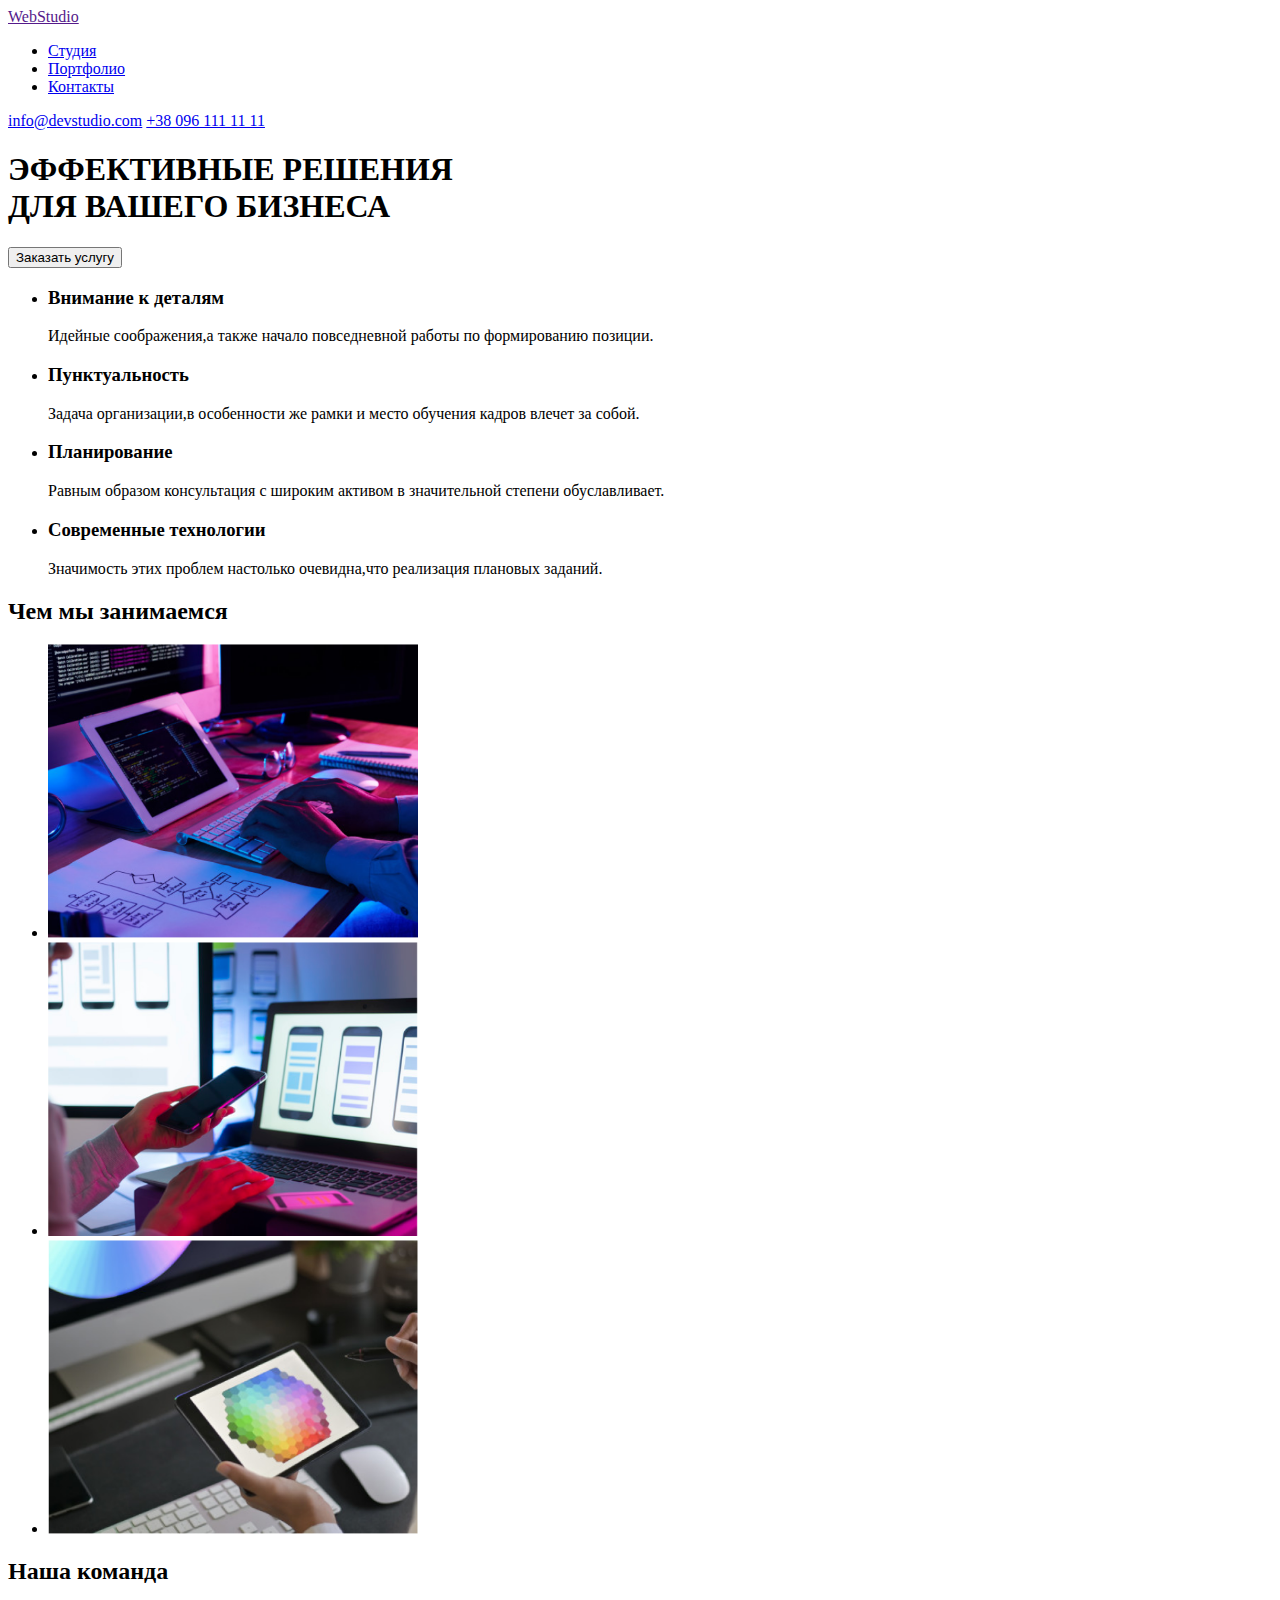
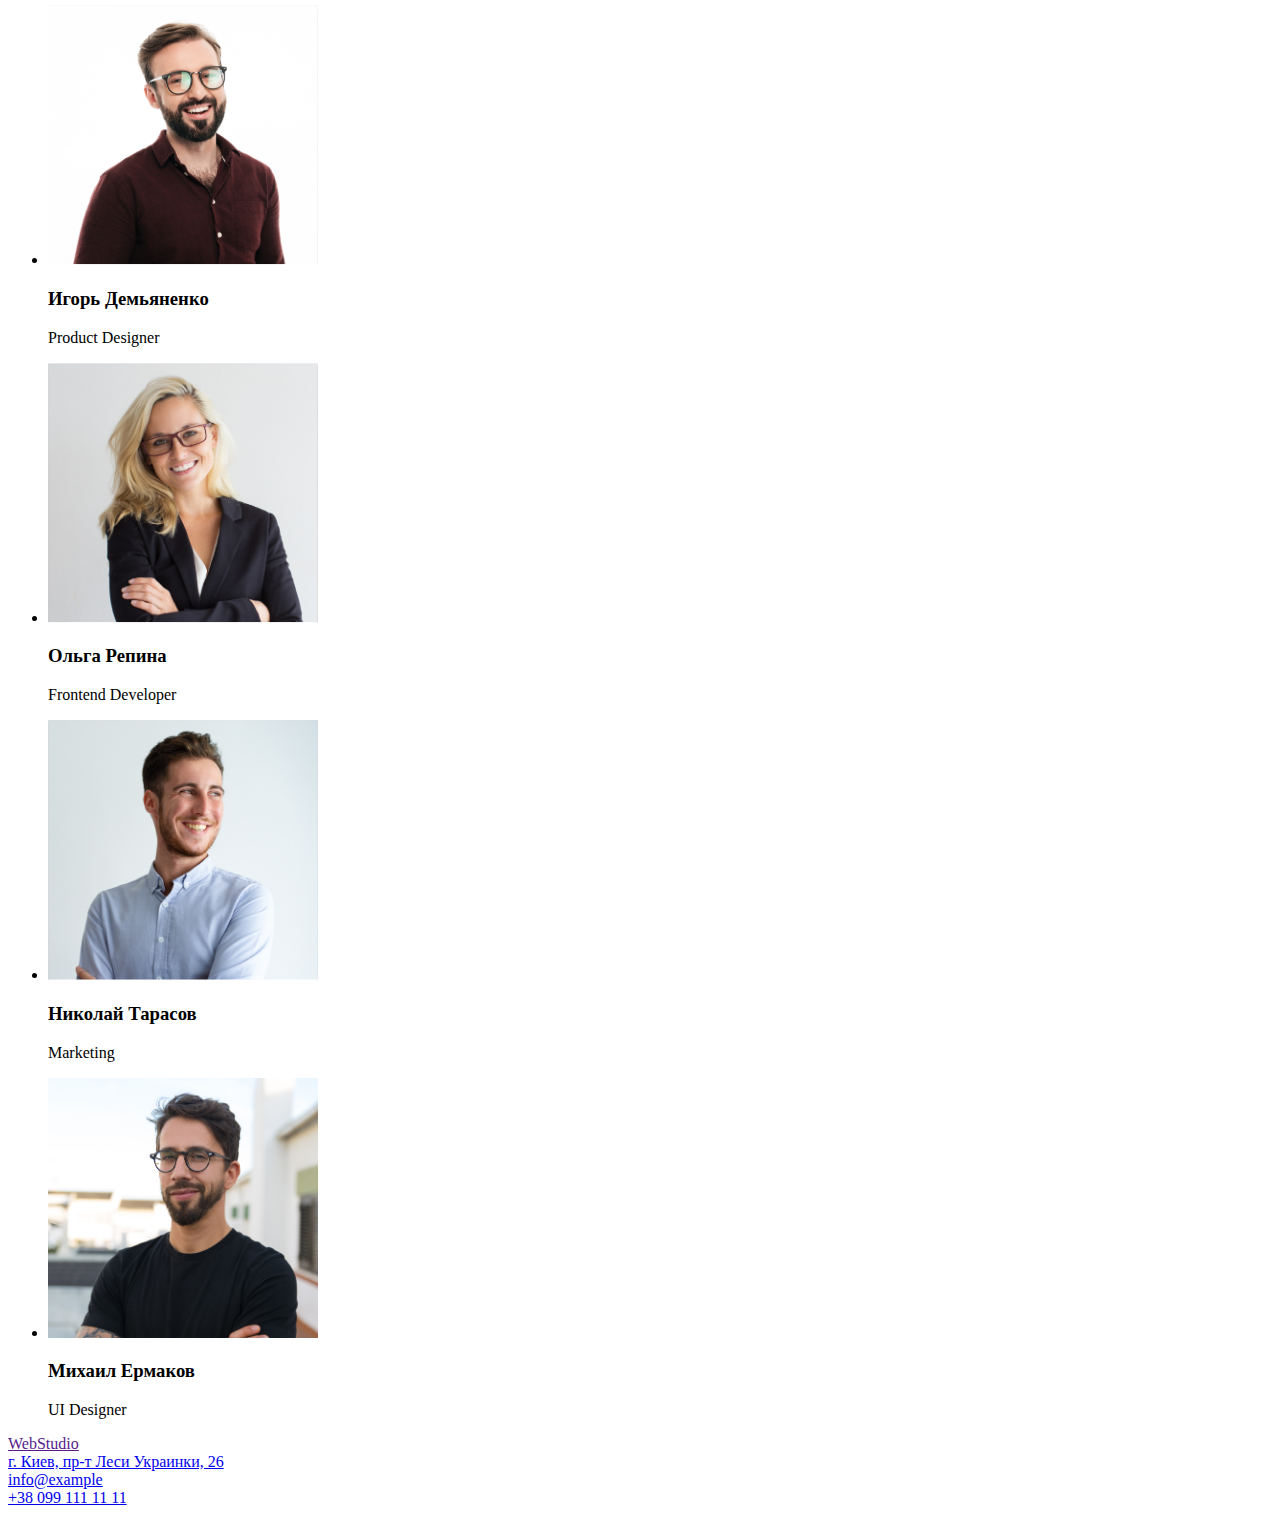
==== index.html @ b354bcda "initial commit" ====
<!DOCTYPE html>
<html lang="ru">

<head>
  <title>goit-markup-hw-02</title>
</head>

<body>
  <header><a href="">WebStudio</a>
    <nav>
      <ul>
        <li><a href="#" class="link-inline">Студия</a> </li>
        <li><a href="#" class="link-inline">Портфолио</a></li>
        <li><a href="#" class="link-inline">Контакты</a></li>
      </ul>
    </nav>

    <a href="#" class="link-inline">info@devstudio.com</a>
    <a href="#" class="link-inline">+38 096 111 11 11</a>
  </header>

  <main>
    <section>
      <h1>ЭФФЕКТИВНЫЕ РЕШЕНИЯ <br> ДЛЯ ВАШЕГО БИЗНЕСА</h1>
      <button type="button" class="button">Заказать услугу</button>
    </section>
    <section>
      <ul>
        <li>
          <h3>Внимание к деталям</h3>
          <p>Идейные соображения,а также начало повседневной работы по формированию позиции.</p>
        </li>

        <li>
          <h3>Пунктуальность</h3>
          <p>Задача организации,в особенности же рамки и место обучения кадров влечет за собой.</p>
        </li>

        <li>
          <h3>Планирование</h3>
          <p>Равным образом консультация с широким активом в значительной степени обуславливает.</p>
        </li>

        <li>
          <h3>Современные технологии</h3>
          <p>Значимость этих проблем настолько очевидна,что реализация плановых заданий.
          </p>
        </li>
      </ul>
    </section>

    <section>
      <h2>Чем мы занимаемся</h2>
      <ul>
        <li><img src="./media/zan1.jpeg" alt="занятие1" width="370" height="294" /> </li>
        <li> <img src="./media/zan2.jpeg" alt="занятие2" width="370" height="294" /> </li>
        <li> <img src="./media/zan3.jpeg" alt="занятие3" width="370" height="294" /></li>
      </ul>
    </section>

    <section>

      <h2>Наша команда</h2>
      <ul>
        <li>
          <img src="./media/igor.jpeg" alt="игорь фото" width="270" height="260" />
          <h3>Игорь Демьяненко</h3>
          <p>Product Designer</p>
        </li>

        <li><img src="./media/ola.jpeg" alt="ольга фото" width="270" height="260" />
          <h3>Ольга Репина</h3>
          <p>Frontend Developer</p>
        </li>

        <li><img src="./media/nic.jpeg" alt="николай фото" width="270" height="260" />
          <h3>Николай Тарасов</h3>
          <p>Marketing</p>
        </li>

        <li><img src="./media/mih.jpeg" alt="михаил фото" width="270" height="260" />
          <h3>Михаил Ермаков</h3>
          <p>UI Designer</p>
        </li>
      </ul>

    </section>

  </main>
  <footer>
    <a href="">WebStudio</a>
    <adress>
      <br>
      <a href="#" class="link-inline">г. Киев, пр-т Леси Украинки, 26 </a>
      <br>
      <a href="#" class="link-inline">info@example</a>
      <br>
      <a href="#" class="link-inline">+38 099 111 11 11</a>
    </adress>
  </footer>
</body>

</html>
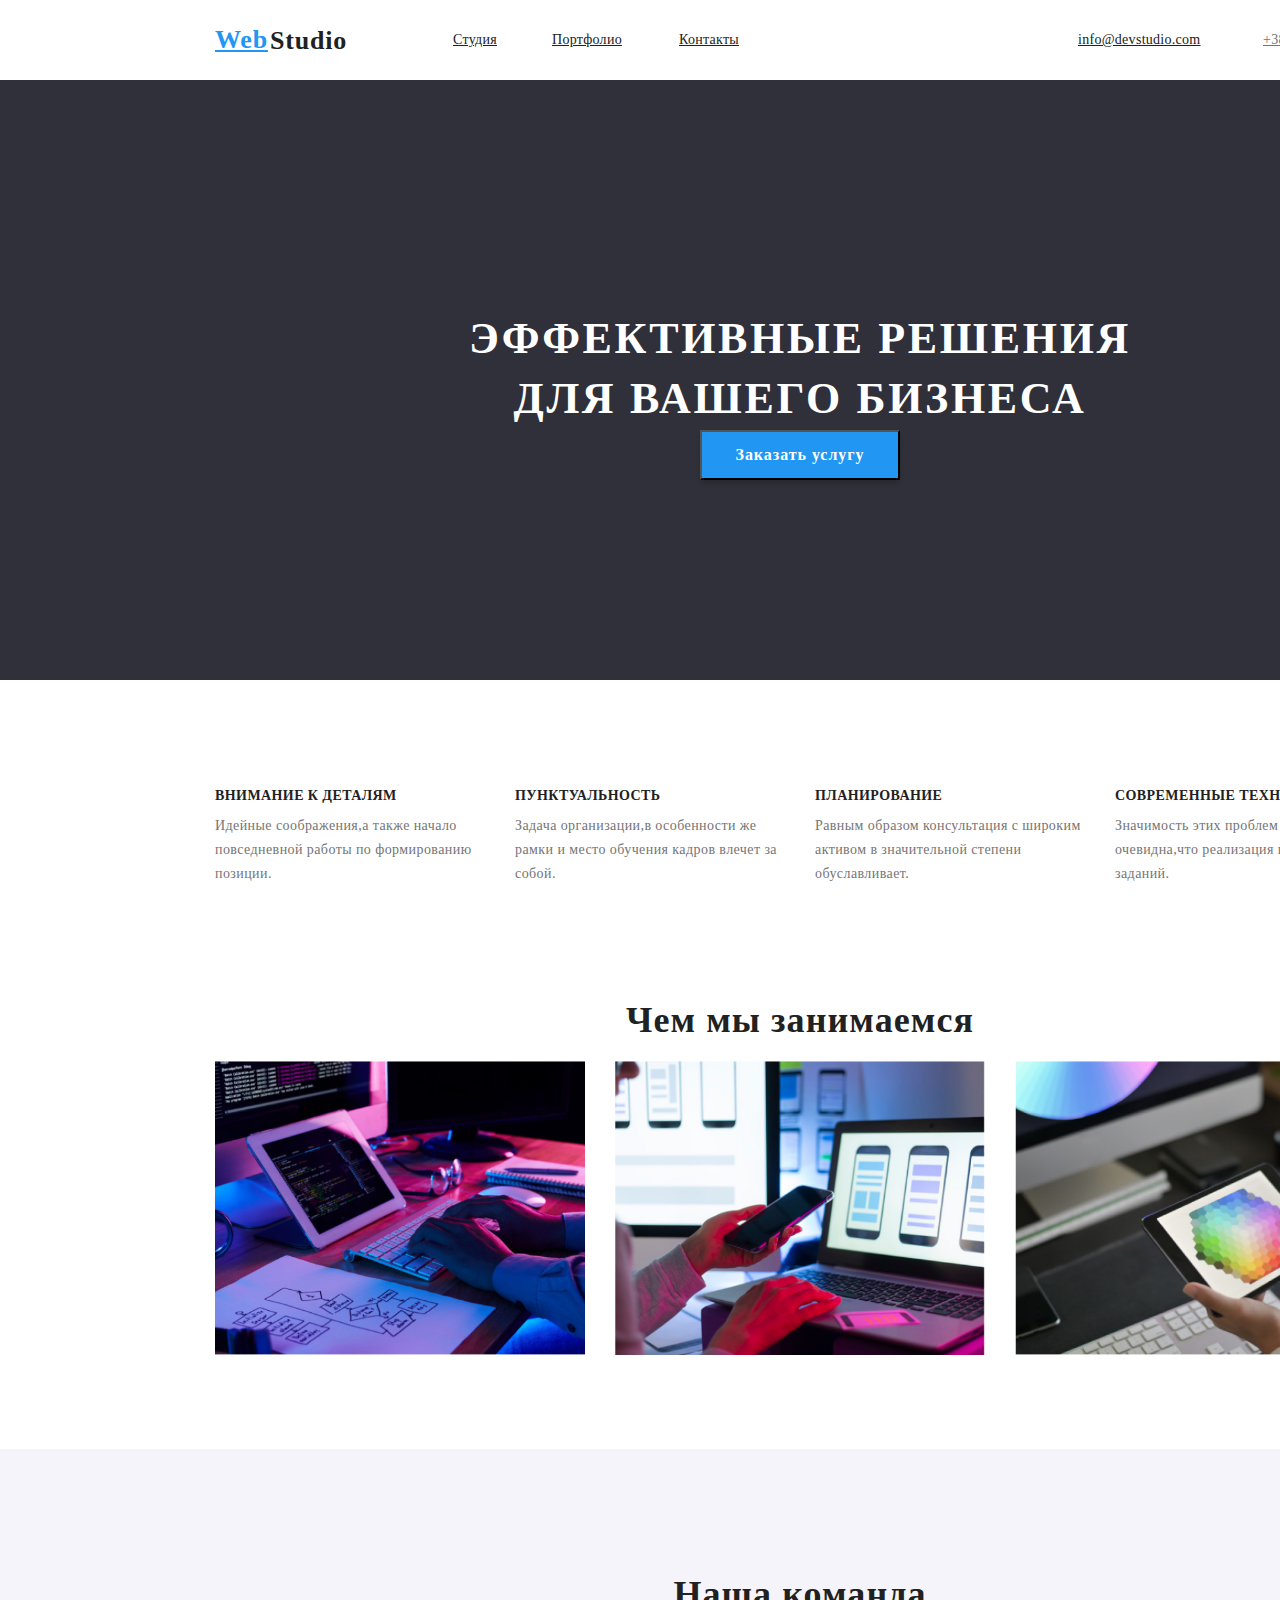
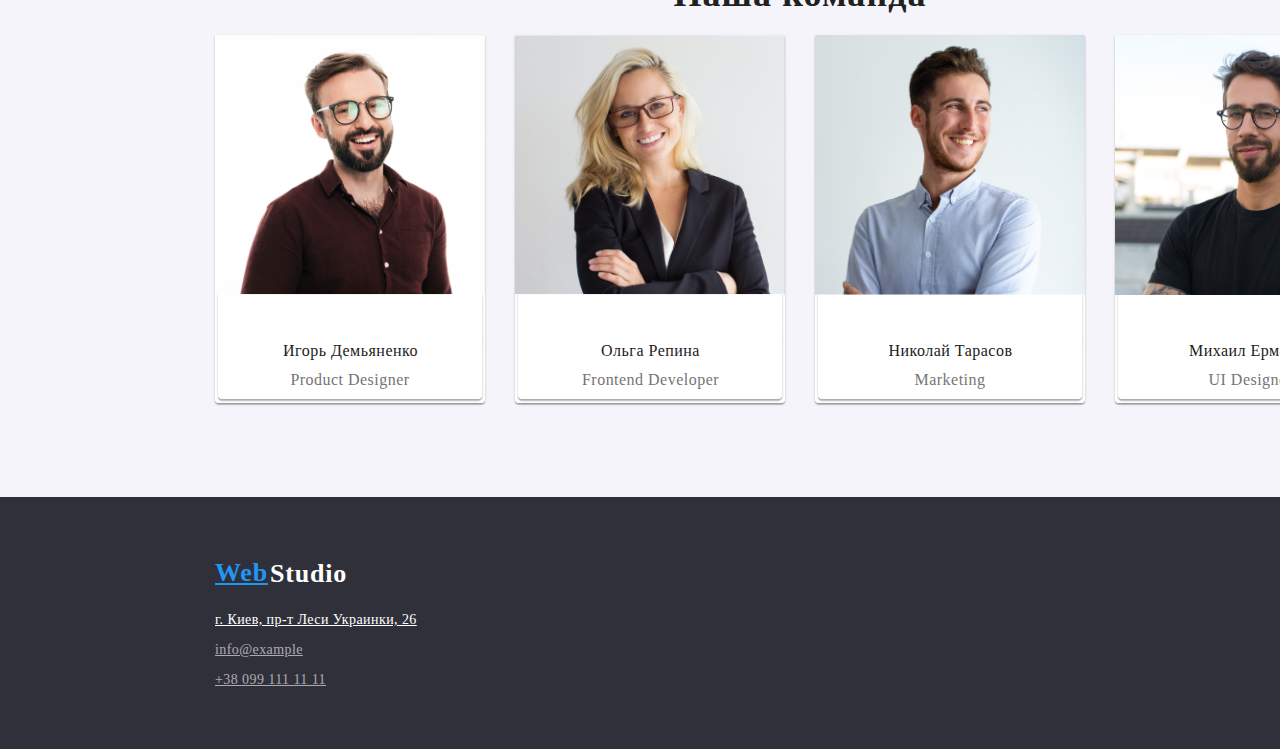
==== commit 3113e766: "initial commit" ====
--- a/index.html
+++ b/index.html
@@ -3,84 +3,96 @@
 
 <head>
   <title>goit-markup-hw-02</title>
+  <link rel="stylesheet" type="text/css" href="./css/style.css">
 </head>
 
 <body>
-  <header><a href="">WebStudio</a>
-    <nav>
+  <header class="header">
+    <img class="img-header" src="./media/toplinebgtopbg.jpeg"/>
+    <a class="logo-link" href="./index.html" lang="en">Web<span class="accentlogo">Studio</span></a>
+    <nav class="navigation">
       <ul>
-        <li><a href="#" class="link-inline">Студия</a> </li>
-        <li><a href="#" class="link-inline">Портфолио</a></li>
-        <li><a href="#" class="link-inline">Контакты</a></li>
+        <li><a href="#" class="link-inline1">Студия</a> </li>
+        <li><a href="./portfolio.html" class="link-inline2">Портфолио</a></li>
+        <li><a href="#" class="link-inline3">Контакты</a></li>
       </ul>
     </nav>
 
-    <a href="#" class="link-inline">info@devstudio.com</a>
-    <a href="#" class="link-inline">+38 096 111 11 11</a>
+    <a href="#" class="link-inline4">info@devstudio.com</a>
+    <a href="#" class="link-inline5">+38 096 111 11 11</a>
   </header>
 
   <main>
     <section>
-      <h1>ЭФФЕКТИВНЫЕ РЕШЕНИЯ <br> ДЛЯ ВАШЕГО БИЗНЕСА</h1>
-      <button type="button" class="button">Заказать услугу</button>
+      <img class="img-main" src="./media/bgbgblack.jpg"/>
+      <h1 class="main-logo">ЭФФЕКТИВНЫЕ РЕШЕНИЯ <br> ДЛЯ ВАШЕГО БИЗНЕСА</h1>
+      <img class="main-button" src="./media/bgbuttonbg.jpg" />
+      <button type="button" class="button1">Заказать услугу</button>
     </section>
-    <section>
+    <section2>
       <ul>
         <li>
-          <h3>Внимание к деталям</h3>
-          <p>Идейные соображения,а также начало повседневной работы по формированию позиции.</p>
+          <h3 class="main-h-1">Внимание к деталям</h3>
+          <p class="main-p-1">Идейные соображения,а также начало повседневной работы по формированию позиции.</p>
         </li>
 
         <li>
-          <h3>Пунктуальность</h3>
-          <p>Задача организации,в особенности же рамки и место обучения кадров влечет за собой.</p>
+          <h3 class="main-h-2">Пунктуальность</h3>
+          <p class="main-p-2">Задача организации,в особенности же рамки и место обучения кадров влечет за собой.</p>
         </li>
 
         <li>
-          <h3>Планирование</h3>
-          <p>Равным образом консультация с широким активом в значительной степени обуславливает.</p>
+          <h3 class="main-h-3">Планирование</h3>
+          <p class="main-p-3">Равным образом консультация с широким активом в значительной степени обуславливает.</p>
         </li>
 
         <li>
-          <h3>Современные технологии</h3>
-          <p>Значимость этих проблем настолько очевидна,что реализация плановых заданий.
+          <h3 class="main-h-4">Современные технологии</h3>
+          <p class="main-p-4">Значимость этих проблем настолько очевидна,что реализация плановых заданий.
           </p>
         </li>
       </ul>
     </section>
 
     <section>
-      <h2>Чем мы занимаемся</h2>
+      <h2 class="main-section-1">Чем мы занимаемся</h2>
       <ul>
-        <li><img src="./media/zan1.jpeg" alt="занятие1" width="370" height="294" /> </li>
-        <li> <img src="./media/zan2.jpeg" alt="занятие2" width="370" height="294" /> </li>
-        <li> <img src="./media/zan3.jpeg" alt="занятие3" width="370" height="294" /></li>
+        <li><img class="section1-img-1" src="./media/zan1.jpeg" alt="занятие1" width="370" height="294" /> </li>
+        <li> <img class="section1-img-2" src="./media/zan2.jpeg" alt="занятие2" width="370" height="294" /> </li>
+        <li> <img class="section1-img-3" src="./media/zan3.jpeg" alt="занятие3" width="370" height="294" /></li>
       </ul>
     </section>
 
     <section>
-
-      <h2>Наша команда</h2>
+      <img class="main-section-2-bg" src="./media/comandabg.jpg"/>
+      <h2 class="main-section-2">Наша команда</h2>
       <ul>
         <li>
-          <img src="./media/igor.jpeg" alt="игорь фото" width="270" height="260" />
-          <h3>Игорь Демьяненко</h3>
-          <p>Product Designer</p>
+          <img class="card-1" src="./media/card.jpg" />
+          <img class="photo-1" src="./media/igor.jpeg" alt="игорь фото" width="270" height="260" />
+          <h3 class="main-section2-h-1">Игорь Демьяненко</h3>
+          <p class="main-section2-p-1">Product Designer</p>
         </li>
 
-        <li><img src="./media/ola.jpeg" alt="ольга фото" width="270" height="260" />
-          <h3>Ольга Репина</h3>
-          <p>Frontend Developer</p>
+        <li>
+          <img class="card-2" src="./media/card.jpg" />
+          <img class="photo-2" src="./media/ola.jpeg" alt="ольга фото" width="270" height="260" />
+          <h3 class="main-section2-h-2">Ольга Репина</h3>
+          <p class="main-section2-p-2">Frontend Developer</p>
         </li>
 
-        <li><img src="./media/nic.jpeg" alt="николай фото" width="270" height="260" />
-          <h3>Николай Тарасов</h3>
-          <p>Marketing</p>
+        <li>
+          <img class="card-3" src="./media/card.jpg" />
+          <img class="photo-3" src="./media/nic.jpeg" alt="николай фото" width="270" height="260" />
+          <h3 class="main-section2-h-3">Николай Тарасов</h3>
+          <p class="main-section2-p-3">Marketing</p>
         </li>
 
-        <li><img src="./media/mih.jpeg" alt="михаил фото" width="270" height="260" />
-          <h3>Михаил Ермаков</h3>
-          <p>UI Designer</p>
+        <li>
+          <img class="card-4" src="./media/card.jpg" />
+          <img class="photo-4" src="./media/mih.jpeg" alt="михаил фото" width="270" height="260" />
+          <h3 class="main-section2-h-4">Михаил Ермаков</h3>
+          <p class="main-section2-p-4">UI Designer</p>
         </li>
       </ul>
 
@@ -88,14 +100,15 @@
 
   </main>
   <footer>
-    <a href="">WebStudio</a>
+    <img class="footer-bg" src="./media/footerbg.jpg" />
+    <a class="footer-link" href="" lang="en">Web<span class="accentfooter">Studio</span></a>
     <adress>
       <br>
-      <a href="#" class="link-inline">г. Киев, пр-т Леси Украинки, 26 </a>
+      <a href="#" class="link-inline6">г. Киев, пр-т Леси Украинки, 26 </a>
       <br>
-      <a href="#" class="link-inline">info@example</a>
+      <a href="#" class="link-inline7">info@example</a>
       <br>
-      <a href="#" class="link-inline">+38 099 111 11 11</a>
+      <a href="#" class="link-inline8">+38 099 111 11 11</a>
     </adress>
   </footer>
 </body>
--- a/css/style.css
+++ b/css/style.css
@@ -0,0 +1,781 @@
+.logo-link {
+
+position: absolute;
+width: 145px;
+height: 31px;
+left: 215px;
+top: 24px;
+
+font-family: Raleway;
+font-style: normal;
+font-weight: bold;
+font-size: 26px;
+line-height: 31px;
+
+letter-spacing: 0.03em;
+
+color: #2196F3;
+}
+
+.accentlogo {
+position: absolute;
+width: 145px;
+height: 31px;
+left: 55px;
+top: 1px;
+
+font-family: Raleway;
+font-style: normal;
+font-weight: bold;
+font-size: 26px;
+line-height: 31px;
+
+letter-spacing: 0.03em;
+
+color: #212121;
+}
+
+.link-inline1 {
+position: absolute;
+width: 49px;
+height: 16px;
+left: 453px;
+top: 32px;
+
+font-family: Roboto;
+font-style: normal;
+font-weight: 500;
+font-size: 14px;
+line-height: 16px;
+letter-spacing: 0.02em;
+    
+color: #212121;
+    }
+
+.link-inline2 {
+position: absolute;
+width: 77px;
+height: 16px;
+left: 552px;
+top: 32px;
+
+font-family: Roboto;
+font-style: normal;
+font-weight: 500;
+font-size: 14px;
+line-height: 16px;
+letter-spacing: 0.02em;
+
+color: #212121;
+    }
+
+.link-inline3 {
+    position: absolute;
+width: 68px;
+height: 16px;
+left: 679px;
+top: 32px;
+
+font-family: Roboto;
+font-style: normal;
+font-weight: 500;
+font-size: 14px;
+line-height: 16px;
+letter-spacing: 0.02em;
+
+color: #212121;
+}
+
+.link-inline4 {
+    position: absolute;
+width: 135px;
+height: 16px;
+left: 1078px;
+top: 32px;
+
+font-family: Roboto;
+font-style: normal;
+font-weight: 500;
+font-size: 14px;
+line-height: 16px;
+letter-spacing: 0.02em;
+
+color: #212121;
+}
+
+.link-inline5 {
+    position: absolute;
+    width: 122px;
+    height: 16px;
+    left: 1263px;
+    top: 32px;
+    
+    font-family: Roboto;
+    font-style: normal;
+    font-weight: 500;
+    font-size: 14px;
+    line-height: 16px;
+    letter-spacing: 0.02em;
+    
+    color: #757575; 
+}
+
+.main-logo {
+position: absolute;
+width: 696px;
+height: 120px;
+left: 452px;
+top: 280px;
+
+font-family: Roboto;
+font-style: normal;
+font-weight: 900;
+font-size: 44px;
+line-height: 60px;
+/* or 136% */
+
+text-align: center;
+letter-spacing: 0.06em;
+text-transform: uppercase;
+
+color: #FFFFFF;
+
+}
+
+.img-header {
+    position: absolute;
+width: 1600px;
+height: 80px;
+left: 0px;
+top: 0px;
+
+background: #FFFFFF;
+}
+
+.img-main {
+    position: absolute;
+width: 1600px;
+height: 600px;
+left: 0px;
+top: 80px;
+
+background: #2F303A;
+}
+
+.button1 {
+position: absolute;
+width: 200px;
+height: 50px;
+left: 700px;
+top: 430px;
+
+font-family: Roboto;
+font-style: normal;
+font-weight: bold;
+font-size: 16px;
+line-height: 30px;
+
+display: flex;
+align-items: center;
+text-align: center;
+letter-spacing: 0.06em;
+
+color: #FFFFFF;
+background: transparent;
+
+}
+
+.button1 {
+    display: flex;
+    align-items: center;
+    justify-content: center;
+  }
+
+.main-button {
+    position: absolute;
+width: 200px;
+height: 50px;
+left: 700px;
+top: 430px;
+
+background: #2196F3;
+box-shadow: 0px 4px 4px rgba(0, 0, 0, 0.15);
+border-radius: 4px;
+}
+
+.main-h-1 {
+    position: absolute;
+width: 270px;
+height: 16px;
+left: 215px;
+top: 774px;
+
+font-family: Roboto;
+font-style: normal;
+font-weight: bold;
+font-size: 14px;
+line-height: 16px;
+letter-spacing: 0.03em;
+text-transform: uppercase;
+
+color: #212121;
+}
+
+.main-h-2 {
+    position: absolute;
+width: 270px;
+height: 16px;
+left: 515px;
+top: 774px;
+
+font-family: Roboto;
+font-style: normal;
+font-weight: bold;
+font-size: 14px;
+line-height: 16px;
+letter-spacing: 0.03em;
+text-transform: uppercase;
+
+color: #212121;
+}
+
+.main-h-3 {
+    position: absolute;
+width: 270px;
+height: 16px;
+left: 815px;
+top: 774px;
+
+font-family: Roboto;
+font-style: normal;
+font-weight: bold;
+font-size: 14px;
+line-height: 16px;
+letter-spacing: 0.03em;
+text-transform: uppercase;
+
+color: #212121;
+}
+
+.main-h-4 {
+    position: absolute;
+width: 270px;
+height: 16px;
+left: 1115px;
+top: 774px;
+
+font-family: Roboto;
+font-style: normal;
+font-weight: bold;
+font-size: 14px;
+line-height: 16px;
+letter-spacing: 0.03em;
+text-transform: uppercase;
+
+color: #212121;
+}
+
+.main-p-1 {
+    position: absolute;
+width: 270px;
+height: 75px;
+left: 215px;
+top: 800px;
+
+font-family: Roboto;
+font-style: normal;
+font-weight: normal;
+font-size: 14px;
+line-height: 24px;
+
+
+letter-spacing: 0.03em;
+
+color: #757575;
+}
+
+.main-p-2 {
+    position: absolute;
+width: 270px;
+height: 75px;
+left: 515px;
+top: 800px;
+
+font-family: Roboto;
+font-style: normal;
+font-weight: normal;
+font-size: 14px;
+line-height: 24px;
+
+
+letter-spacing: 0.03em;
+
+color: #757575;
+}
+
+.main-p-3 {
+    position: absolute;
+width: 270px;
+height: 75px;
+left: 815px;
+top: 800px;
+
+font-family: Roboto;
+font-style: normal;
+font-weight: normal;
+font-size: 14px;
+line-height: 24px;
+
+
+letter-spacing: 0.03em;
+
+color: #757575;
+}
+
+.main-p-4 {
+    position: absolute;
+    width: 270px;
+    height: 75px;
+    left: 1115px;
+    top: 800px;
+    
+    font-family: Roboto;
+    font-style: normal;
+    font-weight: normal;
+    font-size: 14px;
+    line-height: 24px;
+    
+    letter-spacing: 0.03em;
+    
+    color: #757575; 
+}
+
+.main-section-1 {
+position: absolute;
+width: 376px;
+height: 42px;
+left: 612px;
+top: 969px;
+
+font-family: Roboto;
+font-style: normal;
+font-weight: bold;
+font-size: 36px;
+line-height: 42px;
+text-align: center;
+letter-spacing: 0.03em;
+
+color: #212121;
+}
+
+.section1-img-1 {
+    position: absolute;
+width: 370px;
+height: 294px;
+left: 215px;
+top: 1061px;
+}
+
+.section1-img-2 {
+    position: absolute;
+width: 370px;
+height: 294px;
+left: 615px;
+top: 1061px;
+}
+
+.section1-img-3 {
+    position: absolute;
+width: 370px;
+height: 294px;
+left: 1015px;
+top: 1061px;
+}
+
+.main-section-2-bg {
+    position: absolute;
+width: 1600px;
+height: 648px;
+left: 0px;
+top: 1449px;
+}
+
+.main-section-2 {
+    position: absolute;
+width: 264px;
+height: 42px;
+left: 668px;
+top: 1543px;
+
+font-family: Roboto;
+font-style: normal;
+font-weight: bold;
+font-size: 36px;
+line-height: 42px;
+text-align: center;
+letter-spacing: 0.03em;
+
+color: #212121;
+}
+
+.card-1 {
+    position: absolute;
+width: 270px;
+height: 368px;
+left: 215px;
+top: 1635px;
+
+background: #FFFFFF;
+
+box-shadow: 0px 1px 3px rgba(0, 0, 0, 0.12), 0px 1px 1px rgba(0, 0, 0, 0.14), 0px 2px 1px rgba(0, 0, 0, 0.2);
+border-radius: 0px 0px 4px 4px;
+}
+
+.card-2 {
+    position: absolute;
+width: 270px;
+height: 368px;
+left: 515px;
+top: 1635px;
+
+background: #FFFFFF;
+
+box-shadow: 0px 1px 3px rgba(0, 0, 0, 0.12), 0px 1px 1px rgba(0, 0, 0, 0.14), 0px 2px 1px rgba(0, 0, 0, 0.2);
+border-radius: 0px 0px 4px 4px;
+}
+
+.card-3 {
+    position: absolute;
+width: 270px;
+height: 368px;
+left: 815px;
+top: 1635px;
+
+background: #FFFFFF;
+
+box-shadow: 0px 1px 3px rgba(0, 0, 0, 0.12), 0px 1px 1px rgba(0, 0, 0, 0.14), 0px 2px 1px rgba(0, 0, 0, 0.2);
+border-radius: 0px 0px 4px 4px;
+}
+
+.card-4 {
+    position: absolute;
+width: 270px;
+height: 368px;
+left: 1115px;
+top: 1635px;
+
+background: #FFFFFF;
+
+box-shadow: 0px 1px 3px rgba(0, 0, 0, 0.12), 0px 1px 1px rgba(0, 0, 0, 0.14), 0px 2px 1px rgba(0, 0, 0, 0.2);
+border-radius: 0px 0px 4px 4px;
+}
+
+.photo-1 {
+    position: absolute;
+width: 270px;
+height: 260px;
+left: 215px;
+top: 1635px;
+
+background: url(4853.jpg);
+border-radius: 0px;
+}
+
+.photo-2 {
+    position: absolute;
+width: 270px;
+height: 260px;
+left: 515px;
+top: 1635px;
+
+background: url(5844.jpg);
+border-radius: 0px;
+}
+
+.photo-3 {
+    position: absolute;
+width: 270px;
+height: 260px;
+left: 815px;
+top: 1635px;
+
+background: url(16166.jpg);
+border-radius: 0px;
+}
+
+.photo-4 {
+    position: absolute;
+width: 270px;
+height: 260px;
+left: 1115px;
+top: 1635px;
+
+background: url(2968.jpg);
+border-radius: 0px;
+}
+
+.main-section2-h-1 {
+    position: absolute;
+width: 151px;
+height: 19px;
+left: 275px;
+top: 1925px;
+
+font-family: Roboto;
+font-style: normal;
+font-weight: 500;
+font-size: 16px;
+line-height: 19px;
+/* identical to box height */
+
+text-align: center;
+letter-spacing: 0.03em;
+
+color: #212121;
+}
+
+.main-section2-h-2 {
+    position: absolute;
+    width: 109px;
+    height: 19px;
+    left: 596px;
+    top: 1925px;
+    
+    font-family: Roboto;
+    font-style: normal;
+    font-weight: 500;
+    font-size: 16px;
+    line-height: 19px;
+    /* identical to box height */
+    
+    text-align: center;
+    letter-spacing: 0.03em;
+    
+    color: #212121; 
+}
+
+.main-section2-h-3 {
+    position: absolute;
+width: 137px;
+height: 19px;
+left: 882px;
+top: 1925px;
+
+font-family: Roboto;
+font-style: normal;
+font-weight: 500;
+font-size: 16px;
+line-height: 19px;
+/* identical to box height */
+
+text-align: center;
+letter-spacing: 0.03em;
+
+color: #212121;
+}
+
+.main-section2-h-4 {
+    position: absolute;
+width: 134px;
+height: 19px;
+left: 1183px;
+top: 1925px;
+
+font-family: Roboto;
+font-style: normal;
+font-weight: 500;
+font-size: 16px;
+line-height: 19px;
+/* identical to box height */
+
+text-align: center;
+letter-spacing: 0.03em;
+
+color: #212121;
+}
+
+.main-section2-p-1 {
+    position: absolute;
+width: 130px;
+height: 19px;
+left: 285px;
+top: 1954px;
+
+font-family: Roboto;
+font-style: normal;
+font-weight: normal;
+font-size: 16px;
+line-height: 19px;
+/* identical to box height */
+
+text-align: center;
+letter-spacing: 0.03em;
+
+color: #757575;
+}
+
+.main-section2-p-2 {
+    position: absolute;
+width: 147px;
+height: 19px;
+left: 577px;
+top: 1954px;
+
+font-family: Roboto;
+font-style: normal;
+font-weight: normal;
+font-size: 16px;
+line-height: 19px;
+/* identical to box height */
+
+text-align: center;
+letter-spacing: 0.03em;
+
+color: #757575;
+}
+
+.main-section2-p-3 {
+    position: absolute;
+width: 76px;
+height: 19px;
+left: 912px;
+top: 1954px;
+
+font-family: Roboto;
+font-style: normal;
+font-weight: normal;
+font-size: 16px;
+line-height: 19px;
+/* identical to box height */
+
+text-align: center;
+letter-spacing: 0.03em;
+
+color: #757575;
+}
+
+.main-section2-p-4 {
+    position: absolute;
+width: 87px;
+height: 19px;
+left: 1207px;
+top: 1954px;
+
+font-family: Roboto;
+font-style: normal;
+font-weight: normal;
+font-size: 16px;
+line-height: 19px;
+/* identical to box height */
+
+text-align: center;
+letter-spacing: 0.03em;
+
+color: #757575;
+}
+
+.footer-bg {
+    position: absolute;
+width: 1600px;
+height: 252px;
+left: 0px;
+top: 2097px;
+
+background: #2F303A;
+}
+
+.footer-link{
+    position: absolute;
+width: 145px;
+height: 31px;
+left: 215px;
+top: 2157px;
+
+font-family: Raleway;
+font-style: normal;
+font-weight: bold;
+font-size: 26px;
+line-height: 31px;
+/* identical to box height */
+
+letter-spacing: 0.03em;
+
+color: #2196F3;
+}
+
+.accentfooter {
+    position: absolute;
+width: 145px;
+height: 31px;
+left: 55px;
+top: 1px;
+
+font-family: Raleway;
+font-style: normal;
+font-weight: bold;
+font-size: 26px;
+line-height: 31px;
+/* identical to box height */
+
+letter-spacing: 0.03em;
+
+color: #FFFFFF;
+}
+
+.link-inline6 {
+    position: absolute;
+width: 231px;
+height: 21px;
+left: 215px;
+top: 2208px;
+
+font-family: Roboto;
+font-style: normal;
+font-weight: normal;
+font-size: 14px;
+line-height: 24px;
+/* or 171% */
+
+letter-spacing: 0.03em;
+
+color: #FFFFFF;
+}
+
+.link-inline7 {
+    position: absolute;
+width: 231px;
+height: 21px;
+left: 215px;
+top: 2238px;
+
+font-family: Roboto;
+font-style: normal;
+font-weight: normal;
+font-size: 14px;
+line-height: 24px;
+/* or 171% */
+
+letter-spacing: 0.03em;
+
+color: rgba(255, 255, 255, 0.6);
+}
+
+.link-inline8 {
+    position: absolute;
+width: 231px;
+height: 21px;
+left: 215px;
+top: 2268px;
+
+font-family: Roboto;
+font-style: normal;
+font-weight: normal;
+font-size: 14px;
+line-height: 24px;
+/* or 171% */
+
+letter-spacing: 0.03em;
+
+color: rgba(255, 255, 255, 0.6);
+
+}